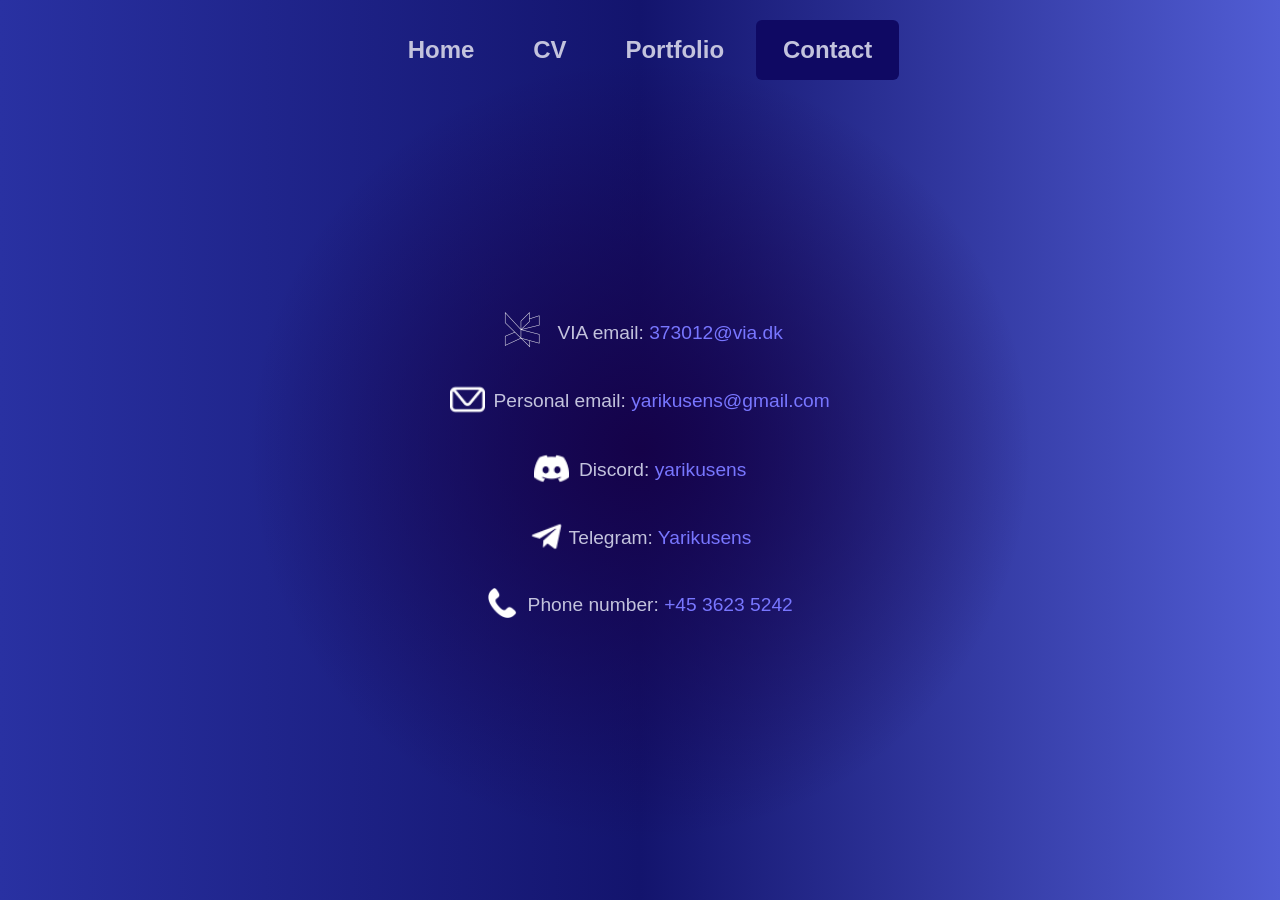
==== contact.html @ 25f04c1b "first commit" ====
<!DOCTYPE html>
<html lang="en">
<head>
    <meta charset="UTF-8">
    <meta name="viewport" content="width=device-width, initial-scale=1.0">
    <link rel="stylesheet" href="css/main.css">
    <link rel="stylesheet" href="css/contact.css">
    <title>Yaroslav</title>
</head>
<body>
    <header>
      <nav>
      <ul>
        <li>
          <h2><a href="index.html">Home</a></h2>
        </li>
        <li>
          <h2><a href="cv.html">CV</a></h2>
        </li>
        <li>
          <h2><a href="portfolio.html">Portfolio</a></h2>
        </li>
        <li>
          <h2><a href="contact.html" class="current">Contact</a></h2>
        </li>
      </ul>
        </nav>
    </header>
    <main class="bodytext">
      <p id="VIA-icon">
        VIA email: 
        <a href="mailto:373012@via.dk">373012@via.dk</a></p>
      <p id="Email-icon">
        Personal email: 
        <a href="mailto:yarikusens@gmail.com">yarikusens@gmail.com</a>
      </p>
      <p id="Discord-icon">
        Discord: 
        <a href="discord:https://discord.com/users/523925047346331678">yarikusens</a>
      </p>
      <p id="Telegram-icon">
        Telegram: 
        <a href="tg://resolve?domain=Yarikusens">Yarikusens</a>
      </p>
      <p id="Phone-icon">
        Phone number: 
        <a href="tel:+4535235242">+45 3623 5242</a>
      </p>
    </main>
</body>
</html>
---- css/main.css ----
@import url('variables.css');
html, body {
    height: 100%;
    margin: 0;
}
body{
    font-family: Inter, "Segoe UI", Helvetica, Arial, sans-serif;
    color: var(--regular-white);
    font-weight: 500;
    
    background: 
        radial-gradient(circle at center, rgb(21, 2, 73) 0%, rgba(255,255,255,0) 50%),
        linear-gradient(to right, #2931a2 0%, #13146d 50%, #515dd4 100%);
    background-attachment: fixed;
    min-height: 100dvh;
    margin: 0;

    display: flex;
    flex-direction: column;
    align-items: center;
}
nav a{
    color: var(--regular-white);
    padding: clamp(0.375rem, 1.5vw, 1rem) clamp(0.75rem, 3vw, 1.7rem);;
}
nav ul{
    list-style-type: none;
    text-align: center;
    margin: 0;
    padding: 0;
}
nav li{
    display: inline-block;
}
nav a.current {
    display: inline-block;
    background-color: var(--selection-color);
    border-radius: 6px;
}
nav a:hover {
    display: inline-block;
    border-radius: 6px;
    background-color: var(--selection-color);
    transform: translateY(-2px);
    transition:
        background-color 0.2s ease,
        transform 0.2s ease;
}
a{
    text-decoration: none;
}
main * a{
    color: var(--regular-link);
}
main * a:hover{
    color: var(--regular-active-link);
}
h2{
    font-size: clamp(1rem, 2.5vw, 1.5rem);
}
p{
    font-weight: 490;
    font-size: 1rem;
}
@media(width > 720px){
    h2{
        font-size: clamp(1rem, 2.5vw, 1.5rem);
    }
    p{
        font-size: 1.3rem;
    }
}
@media(width > 1024px){
    h2{
        font-size: clamp(1rem, 2.5vw, 1.5rem);
    }
    p{
        font-size: 1.2rem;
    }
}
---- css/contact.css ----
@import url('variables.css');
main{
    display: flex;
    flex-direction: column;
    justify-content: center;
    align-items: center;
    height: 80dvh;
}
#VIA-icon::before{
    content: "";
    display: inline-block;
    width: 50px;
    height: 50px;
    background-image: url("../icons/via-icon.png");
    background-size: contain;
    margin-right: 5px;
    margin-bottom: -15px;
}
#Email-icon::before{
    content: "";
    display: inline-block;
    width: 35px;
    height: 35px;
    background-image: url("../icons/mail-icon.png");
    background-size: contain;
    margin-right: 3px;
    margin-bottom: -10px;
}
#Discord-icon::before{
    content: "";
    display: inline-block;
    width: 35px;
    height: 35px;
    background-image: url("../icons/discord-icon.png");
    background-size: contain;
    margin-right: 5px;
    margin-bottom: -10px;
}
#Telegram-icon::before{
    content: "";
    display: inline-block;
    width: 35px;
    height: 35px;
    background-image: url("../icons/telegram-icon.png");
    background-size: contain;
    margin-bottom: -10px;
}
#Phone-icon::before{
    content: "";
    display: inline-block;
    width: 30px;
    height: 30px;
    background-image: url("../icons/phone-icon.png");
    background-size: contain;
    margin-right: 5px;
    margin-bottom: -7px;
}
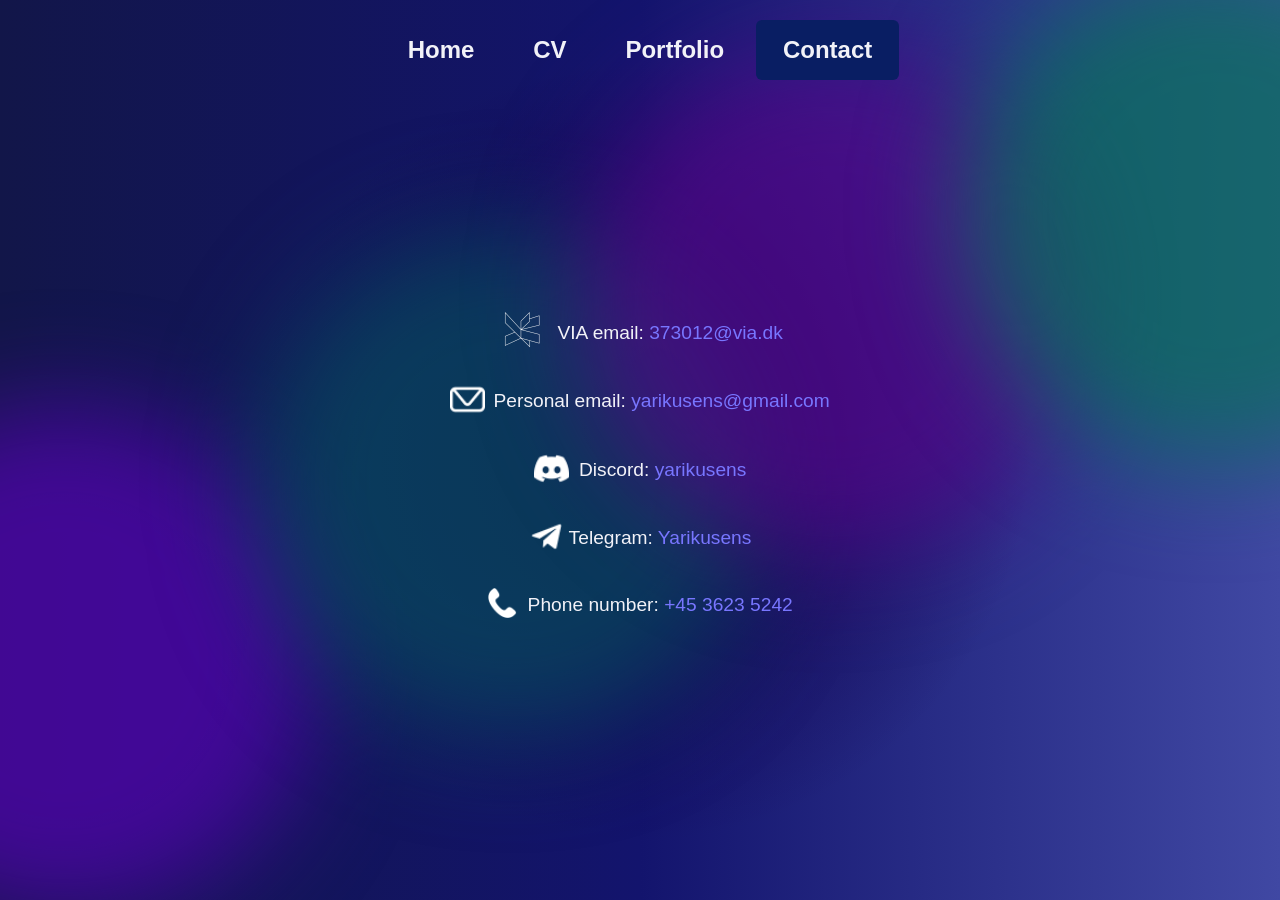
==== commit 77b6b190: "BLOBS! And some minor fixes / improvements" ====
--- a/contact.html
+++ b/contact.html
@@ -5,6 +5,7 @@
     <meta name="viewport" content="width=device-width, initial-scale=1.0">
     <link rel="stylesheet" href="css/main.css">
     <link rel="stylesheet" href="css/contact.css">
+    <link rel="stylesheet" href="css/blobs.css">
     <title>Yaroslav</title>
 </head>
 <body>
@@ -47,5 +48,11 @@
         <a href="tel:+4535235242">+45 3623 5242</a>
       </p>
     </main>
+    <div class="blobs">
+      <div class="blob"></div>
+      <div class="blob"></div>
+      <div class="blob"></div>
+      <div class="blob"></div>
+    </div>
 </body>
 </html>
--- a/css/main.css
+++ b/css/main.css
@@ -8,9 +8,7 @@
     color: var(--regular-white);
     font-weight: 500;
     
-    background: 
-        radial-gradient(circle at center, rgb(21, 2, 73) 0%, rgba(255,255,255,0) 50%),
-        linear-gradient(to right, #2931a2 0%, #13146d 50%, #515dd4 100%);
+    background: var(--bg-color);
     background-attachment: fixed;
     min-height: 100dvh;
     margin: 0;
@@ -18,6 +16,12 @@
     display: flex;
     flex-direction: column;
     align-items: center;
+}
+html {
+  scrollbar-width: none; /*For Firefox because of its engine Gecko*/
+}
+body::-webkit-scrollbar {
+  display: none; /*For old versions of Chrome, Safari, Edge, Opera*/
 }
 nav a{
     color: var(--regular-white);
--- a/css/blobs.css
+++ b/css/blobs.css
@@ -0,0 +1,77 @@
+@import url('variables.css');
+.blob:nth-child(1){
+    top: 65%;
+    left: -20%;
+    --moving-delay-y: -3s;
+    --moving-delay-x: -5s;
+    --color: var(--blob1-color);
+}
+.blob:nth-child(2){
+    top: 32.5%;
+    left: 20%;
+    --moving-delay-y: -1.5s;
+    --moving-delay-x: -1s;
+    --color: var(--blob2-color);
+}
+.blob:nth-child(3){
+    top: 5%;
+    left: 40%;
+    --moving-delay-y: -8s;
+    --moving-delay-x: -6.5s;
+    --color: var(--blob3-color);
+}
+.blob:nth-child(4){
+    top: -5%;
+    left: 90%;
+    overflow: hidden;
+    --moving-delay-y: -5s;
+    --moving-delay-x: -4s;
+    --color: var(--blob4-color);
+}
+.blob {
+  position: absolute;
+  animation: moving-x 6s var(--moving-delay-x) infinite ease-in-out alternate;
+}
+.blobs {
+    position: fixed;
+    width: 100vw;
+    height: 100vh;
+    z-index: -1;
+    pointer-events: none;
+}
+.blob::after{
+    content: "";
+    position: absolute;
+    width: 100vw;
+    aspect-ratio: 1/1;
+    border-radius: 50%;
+    background-color: var(--color);
+    filter: blur(4vw);
+    animation: moving-y 4s var(--moving-delay-y) infinite ease-in-out alternate;
+}
+@media(width > 720px){
+    .blob::after{ width: 70vw; }
+}
+@media(width > 1024px){
+    .blob:nth-child(1){ top: 45%; left: -15%; }
+    .blob:nth-child(2){ top: 25%; left: 20%; }
+    .blob:nth-child(3){ top: 5%; left: 45%; }
+    .blob:nth-child(4){ top: -5%; left: 75%; overflow: visible; }
+    .blob::after{ width: 40vw; }
+}
+@keyframes moving-y {
+    from{
+        transform:  translateY(-10%);
+    }
+    to {
+        transform: translateY(10%);
+    }
+}
+@keyframes moving-x {
+    from{
+        transform:  translate(-2vw);
+    }
+    to {
+        transform: translateX(2vw);
+    }
+}
